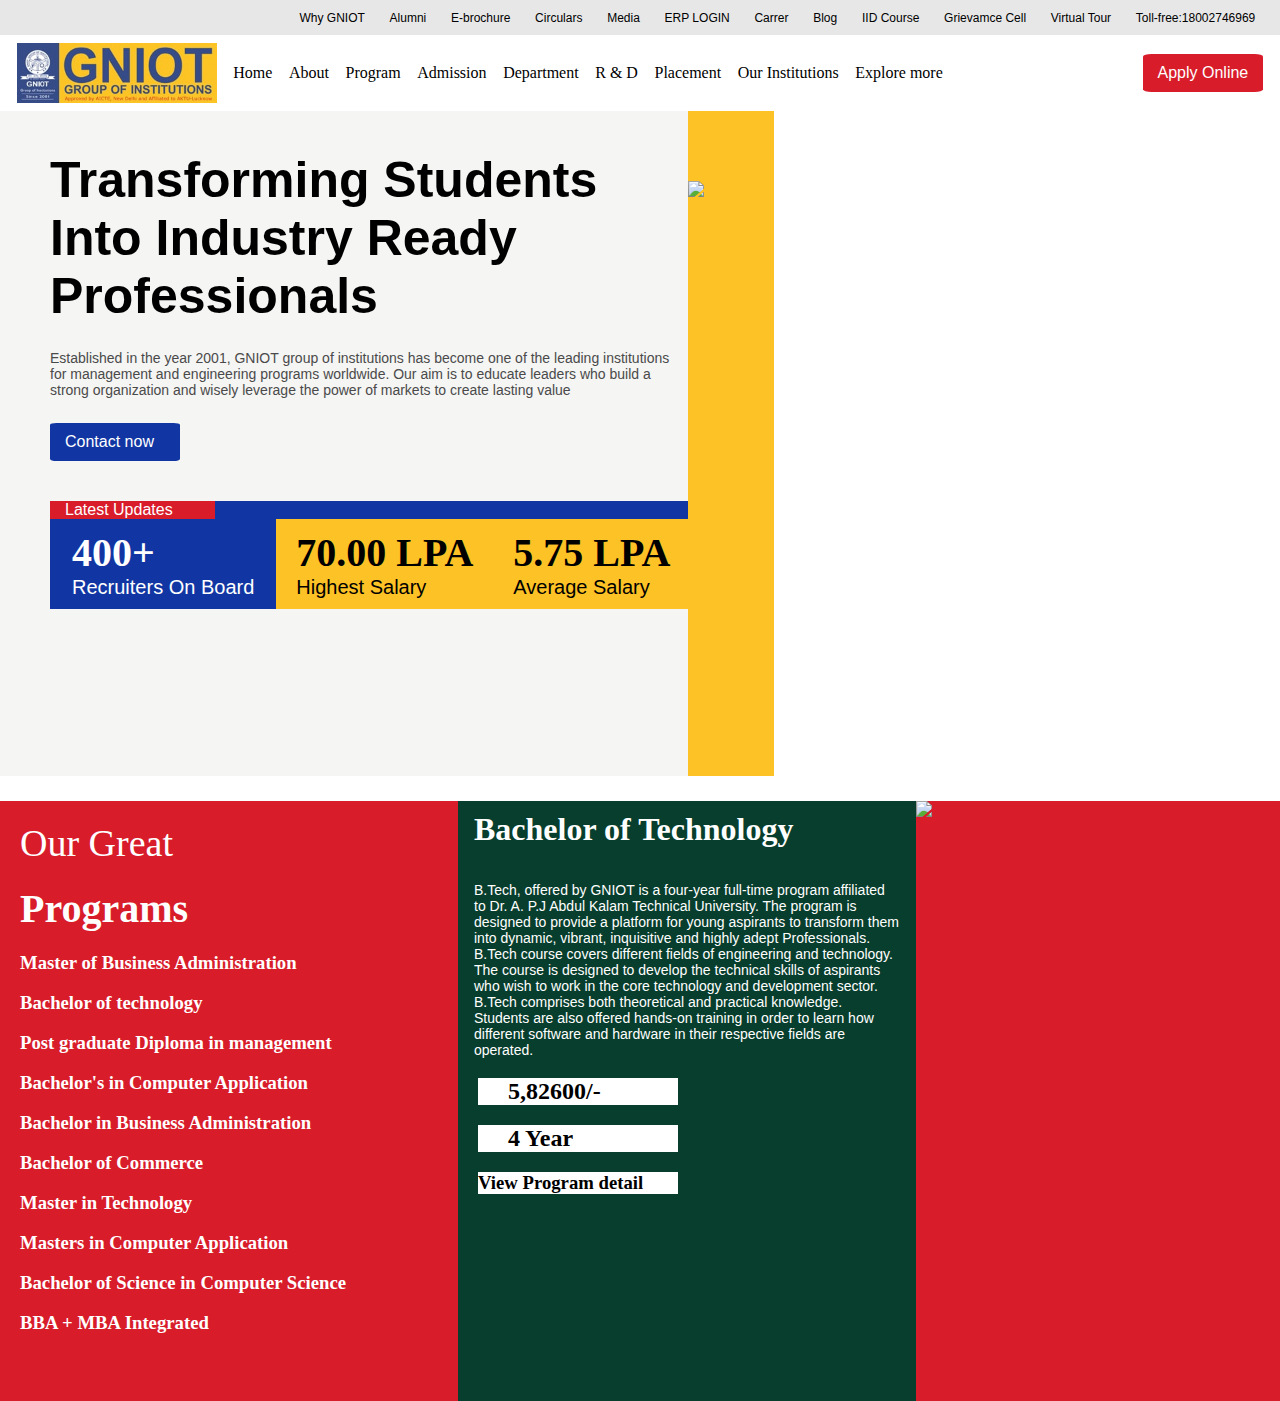
==== index.html @ 0b9a5134 "Add files via upload" ====
<!DOCTYPE html>
<html lang="en">
<head>
    <meta charset="UTF-8">
    <meta name="viewport" content="width=device-width, initial-scale=1.0">
    <title>Document</title>
    <link rel="stylesheet" href="style.css">
    <link rel="stylesheet" href="https://cdnjs.cloudflare.com/ajax/libs/font-awesome/6.4.2/css/all.min.css" integrity="sha512-z3gLpd7yknf1YoNbCzqRKc4qyor8gaKU1qmn+CShxbuBusANI9QpRohGBreCFkKxLhei6S9CQXFEbbKuqLg0DA==" crossorigin="anonymous" referrerpolicy="no-referrer" />
</head>
<body>
<div class="nav">
    
    <div class="nav1">
        <div class="blank1"></div>
        
        <div class="url">Why GNIOT</div>
        <div class="url">Alumni</div>
        <div class="url">E-brochure</div>
        <div class="url">Circulars</div>
        <div class="url">Media</div>
        <div class="url">ERP LOGIN</div>
        <div class="url">Carrer</div>
        <div class="url">Blog</div>
        <div class="url">IID Course</div>
        <div class="url">Grievamce Cell</div>
        <div class="url">Virtual Tour</div>
        <div class="url">Toll-free:18002746969</div>
    </div>
   
</div>
<div class="nav2">
    <div class="img">
        
    </div>
    <div id="link">Home</div>
    <div id="link">About</div>
    <div id="link">Program</div>
    <div id="link">Admission</div>
    <div id="link">Department</div>
    <div id="link">R & D</div>
    <div id="link">Placement</div>
    <div id="link">Our Institutions</div>
    <div id="link">Explore more</div>
    <div class="blank3"></div>
    <div class="searchicon">
        <i class="fa-solid fa-magnifying-glass"></i>
    </div>
    <div class="apply"> Apply Online  </div>
    
</div>
<div class="sec1">
    <div class="desk1">
        <div class="para1">
            <p>Transforming Students</p>
            <p>Into Industry Ready</p>
            <p>Professionals</p>
        </div>
        <div class="para2">
            <p>Established in the year 2001, GNIOT group of institutions has become one of the leading institutions for management and engineering programs worldwide. Our aim is to educate leaders who build a strong organization and wisely leverage the power of markets to create lasting value</p>
        </div>
        <div class="contact"> Contact now</div>
        <div class="board">
            <div class="update">
                <div class="latest">
                    <p>Latest Updates</p>
                </div>
                <div class="blank"></div>
            </div>
            <div class="salary">
                <div class="rec">
                    <p id="s1">400+</p>
                    <p id="same">Recruiters On Board</p>
                </div>
                <div class="lpa4">
                    <p id="s1">70.00 LPA</p>
                    <p id="same">Highest Salary</p>
                </div>
                <div class="lpa5">
                    <p id="s1">5.75 LPA</p>
                    <p id="same">Average Salary</p>
                </div>
            </div>
        </div>
        
    </div>
    <div class="desk2">
         <img src="freshers-party-2023.webp"> 
    </div>
</div>
<div class="sec2">
    <div class="course">
        <div class="program">
            <p>Our Great</p>
            <h1>Programs</h1>
        </div>
        <div class="program1">
            <h3>Master of Business Administration</h3><br>
            <h3>Bachelor of technology</h3><br>
            <h3>Post graduate Diploma in management</h3><br>
            <h3>Bachelor's in Computer Application</h3><br>
            <h3>Bachelor in Business Administration</h3><br>
            <h3>Bachelor of Commerce</h3><br>
            <h3>Master in Technology</h3><br>
            <h3>Masters in Computer Application</h3><br>
            <h3>Bachelor of Science in Computer Science</h3><br>
            <h3>BBA + MBA Integrated</h3>
        </div>
    </div>
    <div class="btech">
        <h1>Bachelor of Technology </h1>
        <p>
            B.Tech, offered by GNIOT is a four-year full-time program affiliated to Dr. A. P.J Abdul Kalam Technical University. The program is designed to provide a platform for young aspirants to transform them into dynamic, vibrant, inquisitive and highly adept Professionals. B.Tech course covers different fields of engineering and technology. The course is designed to develop the technical skills of aspirants who wish to work in the core technology and development sector. B.Tech comprises both theoretical and practical knowledge. Students are also offered hands-on training in order to learn how different software and hardware in their respective fields are operated.


        </p>
        <div class="rs">
            <div class="rsicon">
             <i class="fa-solid fa-indian-rupee-sign"></i>
            </div>
            <div class="amount"><h2>5,82600/-</h2></div>
         </div>
         <div class="tim">
            <div class="timicon">
                <i class="fa-solid fa-clock"></i>
            </div>
            <div class="year"><h2>4 Year</h2></div>
         </div>
         <div class="pr-detail">
            <h3>View Program detail</h3>
         </div>
    </div>
    
    <div class="img1">
        <img src="accreditation-new.webp">
    </div>
</div>


</body>
</html>
---- style.css ----
*{
    margin: 0%;
    padding: 0%;

}
.nav{
    display: flex;
    align-items: centre;
    width: 100%;
    height: 35px;
}
.nav1{

    width: 100%;
    background-color: #E7E7E7;
    display: flex;
    justify-content: space-evenly;
    align-items: center;
    
}
.blank1{
    width: 250px;
}

.url{
    color: #000000;
    font-size: 12px ;
    font-family: sans-serif;
    font-weight: 520;
}
.url:hover{   
     color: blue;
}
/* nav2 */
.nav2{
    width: 100%;
    display: flex;
    align-items: center;
    justify-content: space-evenly;
    border: 0px solid black;
}
.img{
    background-image: url(logo-gniot.jpg);
    background-size: cover;
    width: 200px;
    height: 60px;
    font-size: 0.5em;
    margin-left:  0%;
    margin-top: 8px;
    margin-bottom: 8px;
    
}
.blank3{
    width: 150px;
}
.apply{
    color: #FFFFFF;
    font: 14px;
    font-weight: 400;
    font-family: sans-serif;
    background-color: #d81c2a;
    padding: 10px 15px;
    border-radius: 7%;
}
.apply:hover{
    color:  blue;
}
#link:hover{
    color: blue;
}
.searchicon{
    font-size: 22px;
}
/* sec1 */
.sec1{
    display:flex;
    height: 665px;
    /* margin-top: 20px;
     */
}
.desk1{
    width: 688px;
    background-color: #f5f5f4;
}
    
    


.para1{
    margin-left: 50px;
    margin-top: 40px;
    margin-right: 5px;
    font-size: 50px ;
    color: #000000;
    font-family:sans-serif ;
    font-weight:800;
}
.para1 p{
    border-color: 10px yellow;
}
.para2 p{
    font-size: 14px;
    color: #4a4a4a;
    font-family: sans-serif;
    margin-left: 50px;
    margin-top: 25px;
    margin-right: 5px;
    font-weight: 500;
}
.contact{
    color: #FFFFFF;
    font: 14px;
    font-weight: 400;
    font-family: sans-serif;
    background-color: #1136a3;
     padding: 10px 15px; 
    border-radius: 5%;
    width:100px;
    margin-left: 50px;
    margin-top: 25px;

}
.desk2{
    background-color: #fdc226;
    padding: 70px;
    padding-left: 0%;
}
.board{
    background-color: aqua;
    width:100%;
    margin-bottom: 25px;
    margin-left: 50px;
    margin-top: 40px;
}
.update{
    background-color: #1136a3;
    
}
.latest{
    background-color: #d81c2a;
    color: #FFFFFF;
    width: 150px;
    font: 14px;
    font-family: sans-serif;
    padding: 0px 0px 0px 15px;
}
.salary{
    display: flex;
    font-size: 16px;
    width: 100%;
    
}
.salary p{
    font-size: 40px;
    
}
.rec{
    background-color: #1136a3;
    padding: 10px 22px;
    color: #ffffff;
}
.lpa4{
    background-color: #fdc226;
    padding: 10px 20px;
    
}
.lpa5{
    background-color: #fdc226;
    padding: 10px 20px;
}
#same{
    font-size: 20px;
    font-family: sans-serif;
}
#s1{
    font-weight: 600;
}
/* sec2 */
.sec2{
    display: flex;
    width: 100%;
    height: 600px;
    background-color: #d81c2a;
    margin-top: 25px;
}
.course{
    width: 458px;
}
.btech{
    width: 458px;
    color: #FFFFFF;
    background-color: #083e2d;
}

.btech h1{
    font-size: 32px;
    margin: 10px 5px 34px 16px;
}
    
.btech p{
    font-size: 14px;
    font-family: sans-serif;
    margin: 16px;
    font-weight: 400;
}
.img1{
    
    margin-top: 0%;
}
.rs{
    display: flex;
    background-color: white;
    color: black;
    margin: 20px;
    width: 200px;

}
.rsicon{
    width: 25px;
    margin-top: 5px;
    margin-left: 5px;
    
}
.tim{
    display: flex;
    color: #000000;
    background-color: #ffffff;
    margin: 20px;
    width: 200px;
}
.timicon{
    width: 25px;
    margin-top: 5px;
    margin-left: 5px;
}
.program h1{
    font-size: 40px;
    color: #ffffff;
    font-weight: 600;
    margin:20px;

}
.program p{
    font-size: 38px;
    color: #ffffff; 
    margin: 20px;
   
}
.program1{
    margin: 20px;
    color: #ffffff;
}
.pr-detail{display: flex;
    color: #000000;
    background-color: #ffffff;
    margin: 20px;
    width: 200px;

}
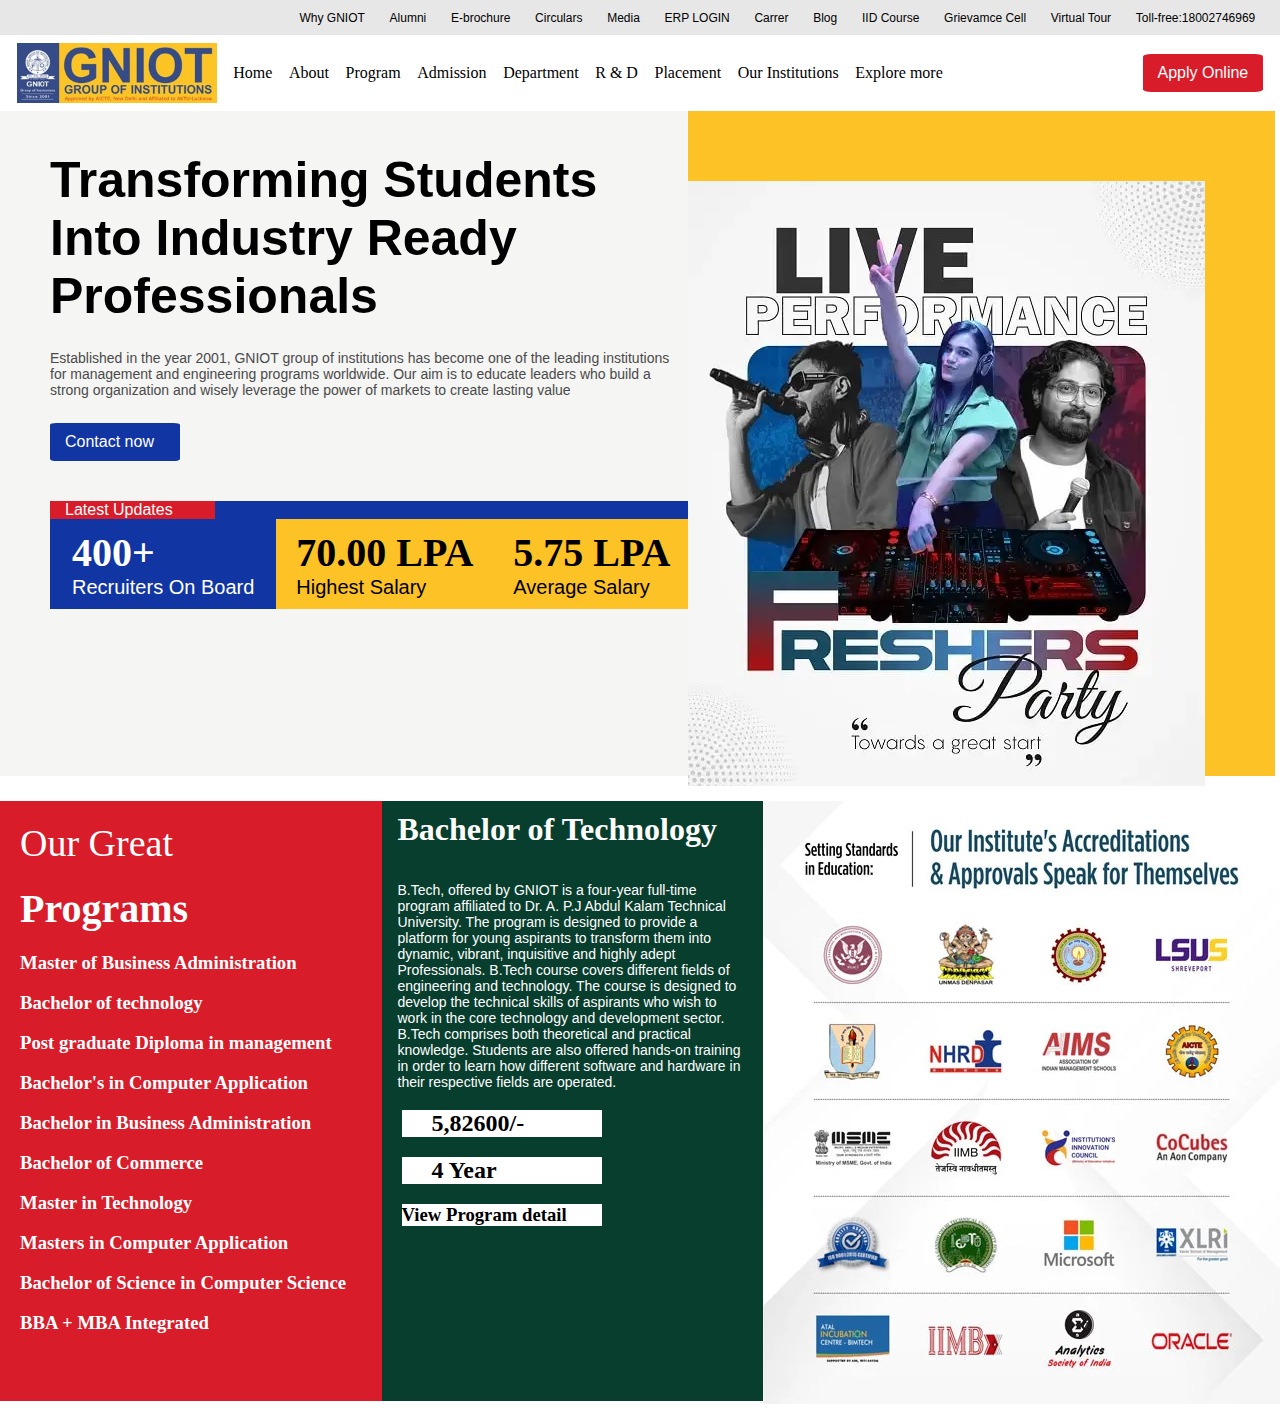
==== commit 1b47c53b: "Update index.html" ====
--- a/index.html
+++ b/index.html
@@ -3,7 +3,7 @@
 <head>
     <meta charset="UTF-8">
     <meta name="viewport" content="width=device-width, initial-scale=1.0">
-    <title>Document</title>
+    <title>Gniot.com</title>
     <link rel="stylesheet" href="style.css">
     <link rel="stylesheet" href="https://cdnjs.cloudflare.com/ajax/libs/font-awesome/6.4.2/css/all.min.css" integrity="sha512-z3gLpd7yknf1YoNbCzqRKc4qyor8gaKU1qmn+CShxbuBusANI9QpRohGBreCFkKxLhei6S9CQXFEbbKuqLg0DA==" crossorigin="anonymous" referrerpolicy="no-referrer" />
 </head>
@@ -137,4 +137,4 @@
 
 
 </body>
-</html>+</html>
